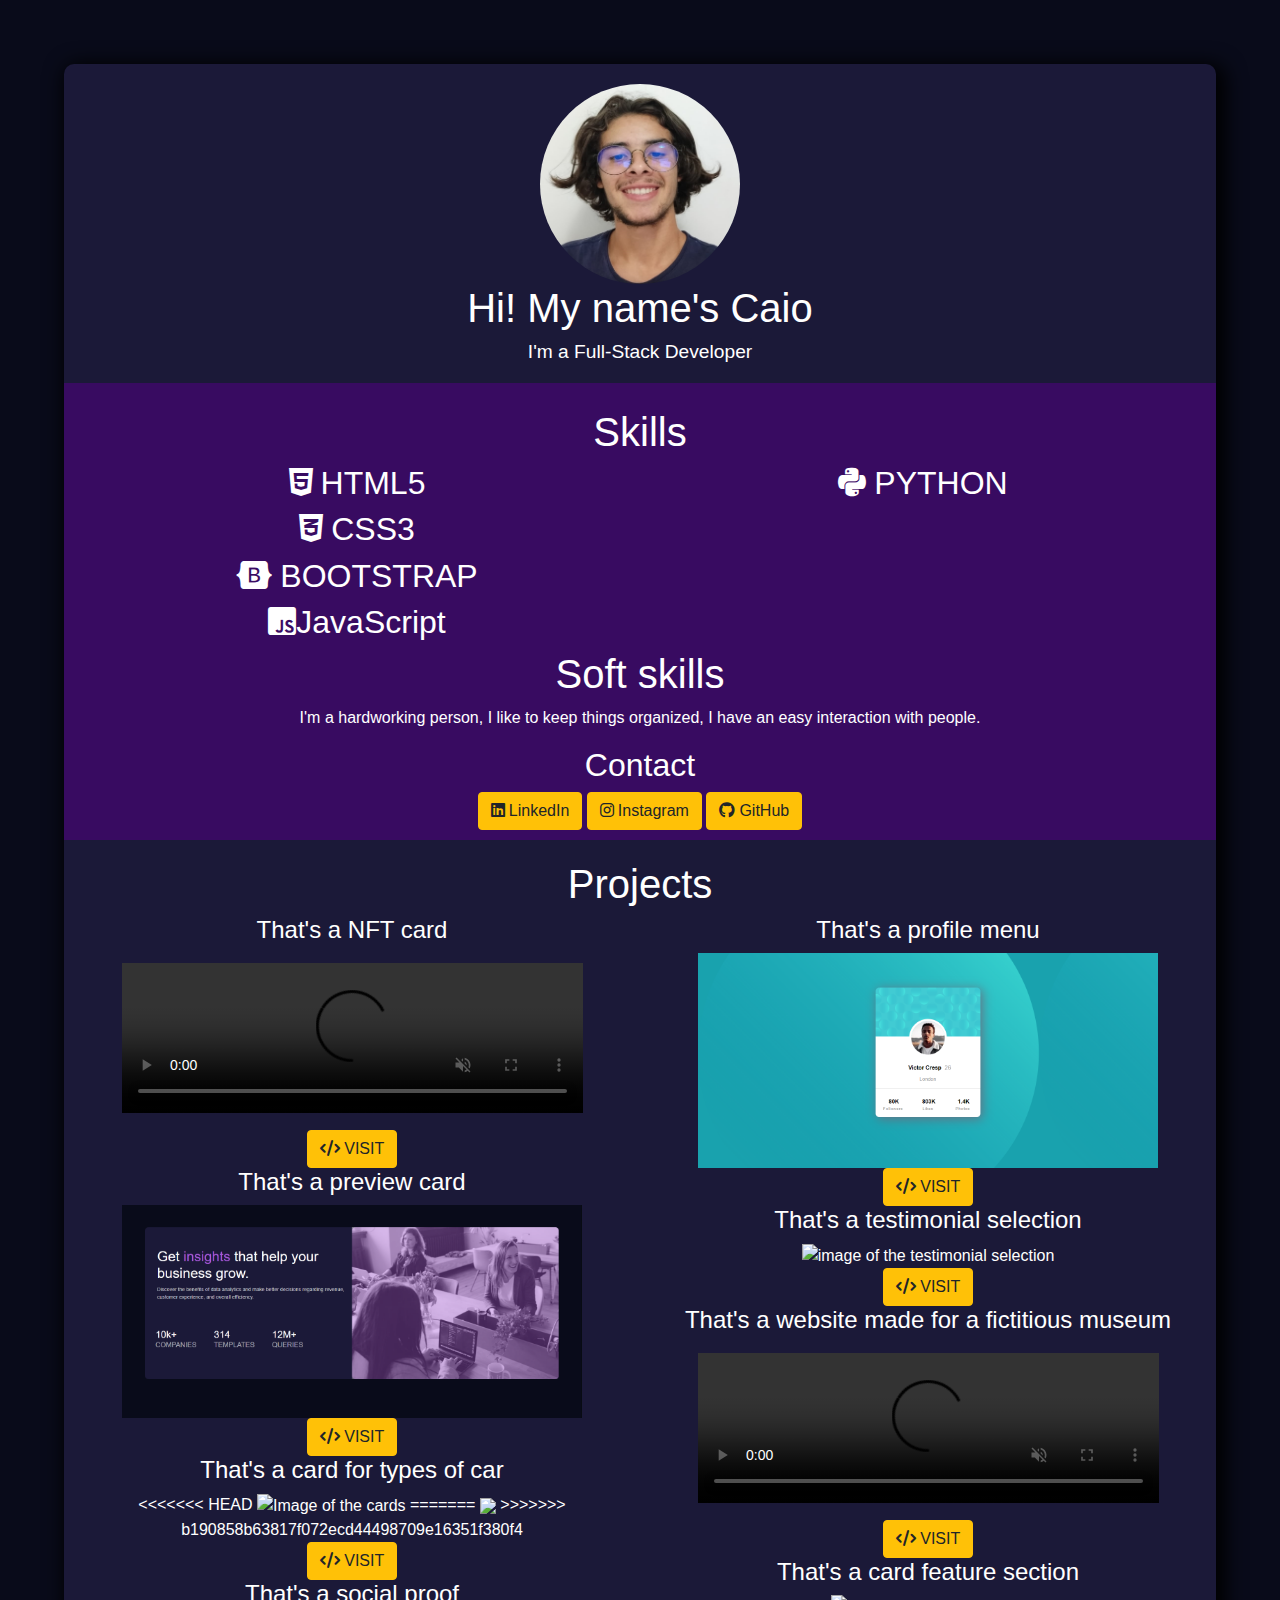
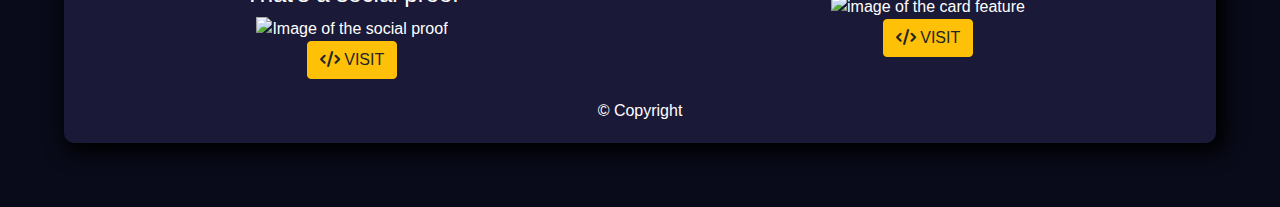
==== index.html @ fe66d122 "pequena alteração" ====
<!DOCTYPE html>
<html lang="en">

	<head>

		<meta charset="utf-8">
		<meta name="viewport" content="width=device-width, initial-scale=1">
		<title>My Portfolio</title>

		<!-- Bootstrap -->
		<link rel="stylesheet" type="text/css" href="css/bootstrap.min.css">

		<!-- Estilo css -->
		<link rel="stylesheet" type="text/css" href="css/style.css">
		<link rel="stylesheet" type="text/css" href="css/mobile.css">
		<link rel="stylesheet" type="text/css" href="css/desktop.css">

		<!-- Font Awesome -->
		<link rel="stylesheet" type="text/css" href="fontawesome/css/all.css">

	</head>

	<body>

		<div id="container">
			
			<header>
				<img src="imagens/perfil.jpeg" alt="My image">
				<h1>Hi! My name's Caio</h1>
				<h2>I'm a Full-Stack Developer</h2>
			</header>

			<section>

				<article id="soft">

					<!-- inicio skills -->
					<div id="skills">
						<h1>Skills</h1>

						<!-- inicio skill esquerda -->
						<div class="esquerda">
						
							<!-- inicio html5 -->
							<h2><i class="fa-brands fa-html5 mr-2"></i>HTML5</h2>
							<!-- fim html 5 -->

							<!-- inicio  css3 -->
							<h2><i class="fa-brands fa-css3-alt mr-2"></i>CSS3</h2>
							<!-- fim css3 -->

							<!-- inicio bootstrap -->
							<h2><i class="fa-brands fa-bootstrap mr-2"></i>BOOTSTRAP</h2>
							<!-- fim bootstrap -->

							<!-- inicio JavaScript -->
							<h2><i class="fa-brands fa-js-square"></i>JavaScript</h2>
							<!-- fim JavaScript -->

						</div>
						<!-- fim skill esquerda -->

						<!-- inicio skill direita -->
						<div class="direita">

							<!-- inicio python -->
							<h2><i class="fa-brands fa-python mr-2"></i>PYTHON</h2>
							<!-- fim python -->
							
						</div>
						<!-- fim skill direita -->

					</div>
					<!-- fim skills -->

					<!-- inicio soft skills -->
					<div id="soft-skills">
						<h1>Soft skills</h1>
						<p>
							I'm a hardworking person, I like to keep things organized, I have an easy interaction with people.
						</p>
					</div>
					<!-- fim soft skills -->

					<!-- inicio contatos -->
					<nav>
						<h2>Contact</h2>
						<a href="https://www.linkedin.com/in/caiooliveira82/" target="_blank" class=" btn btn-warning"><i class="fa-brands fa-linkedin mr-1"></i>LinkedIn</a>

						<a href="https://www.instagram.com/ccaiooliveira27/" target="_blank" class="btn btn-warning"><i class="fa-brands fa-instagram mr-1"></i>Instagram</a>

						<a href="https://github.com/Grindelwald27" target="_blank" class="btn btn-warning"><i class="fa-brands fa-github mr-1"></i>GitHub</a>
					</nav>
					<!-- fim contatos -->


				</article>

				<article id="projects">
					
					<!-- início projects -->
					<h1>Projects</h1>

					<!-- inicio projeto esquerda -->
					<div class="esquerda">

						<!-- inicio nft card -->
						<div>
							<h2> That's a NFT card</h2>
							<video src="videos/nft.mp4" controls muted></video>
							<br>
							<a href="https://grindelwald27.github.io/nft-preview-card-component-main/" target="_blank" class="btn btn-warning"><i class="fa-solid fa-code"></i> VISIT</a>
						</div>
						<!-- fim nft card -->

						<!-- inicio preview card -->
						<div>
							<h2> That's a preview card</h2>
							<img src="imagens/preview-card.png" alt="Image of the preview card">
							<br>
							<a href="https://grindelwald27.github.io/preview-card/" target="_blank" class="btn btn-warning"><i class="fa-solid fa-code"></i> VISIT</a>
						</div>
						<!-- fim preview card -->

						<!-- inicio buy car -->
						<div>
							<h2> That's a card for types of car</h2>
<<<<<<< HEAD
							<img src="imagens/buy-car.png" alt="Image of the cards">
=======
							<img src="imagens/buy-car.png" alt"Image of the card of cars">
>>>>>>> b190858b63817f072ecd44498709e16351f380f4
							<br>
							<a href="https://grindelwald27.github.io/preview-buy-car/" target="_blank" class="btn btn-warning"><i class="fa-solid fa-code"></i> VISIT</a>
						</div>
						<!-- fim buy car -->

						<!-- inicio social proof -->
						<div>
							<h2> That's a social proof</h2>
							<img src="imagens/social-proof.png" alt="Image of the social proof">
							<br>
							<a href="https://grindelwald27.github.io/social-proof-section/" target="_blank" class="btn btn-warning"><i class="fa-solid fa-code"></i> VISIT</a>
						</div>
						<!-- fim social proof -->

					</div>
					<!-- fim projeto esquerda -->

					<!-- inicio projeto direita -->
					<div class="direita">

						<!-- inicio profile menu -->
						<div>
							<h2>
								That's a profile menu
							</h2>
							<img src="imagens/profile-menu.png" alt="Image of the profile menu">
							<br>
							<a href="https://grindelwald27.github.io/profile-card-component-main/" class="btn btn-warning" target="_blank"><i class="fa-solid fa-code"></i> VISIT</a>
						</div>
						<!-- fim profile menu -->

						<!-- inicio testimonials -->
						<div>
							<h2>
								That's a testimonial selection
							</h2>
							<img src="imagens/testimonials.png" alt="image of the testimonial selection">
							<br>
							<a href="https://grindelwald27.github.io/testimonials/" class="btn btn-warning" target="_blank"><i class="fa-solid fa-code"></i> VISIT</a>
						</div>
						<!-- fim testimonials -->

						<!-- inicio museu -->
						<div>
							<h2>
								 That's a website made for a fictitious museum
							</h2>
							<video src="videos/museu-nacional.mp4" controls muted></video>
							<br>
							<a href="https://grindelwald27.github.io/projeto6/" target="_blank" class="btn btn-warning"><i class="fa-solid fa-code"></i> VISIT</a>
						</div>
						<!-- fim museu -->

						<!-- inicio card feature -->
						<div>
							<h2> That's a card feature section</h2>
							<img src="imagens/card-feature.png" alt="image of the card feature">
							<br>
							<a href="https://grindelwald27.github.io/four-card-feature-section-master/" target="_blank" class="btn btn-warning"><i class="fa-solid fa-code"></i> VISIT</a>
						</div>
						<!-- fim card feature -->

					</div>
					<!-- fim projeto direita -->

				</article>
				<!-- fim projects -->

			</section>

			<footer>
				&copy; Copyright
			</footer>

		</div>




		<script src="https://code.jquery.com/jquery-3.3.1.slim.min.js" integrity="sha384-q8i/X+965DzO0rT7abK41JStQIAqVgRVzpbzo5smXKp4YfRvH+8abtTE1Pi6jizo" crossorigin="anonymous"></script>
   		<script src="https://cdnjs.cloudflare.com/ajax/libs/popper.js/1.14.3/umd/popper.min.js" integrity="sha384-ZMP7rVo3mIykV+2+9J3UJ46jBk0WLaUAdn689aCwoqbBJiSnjAK/l8WvCWPIPm49" crossorigin="anonymous"></script>
    	<script src="js/bootstrap.min.js"></script>


	</body>

</html>
---- css/style.css ----
*{
	margin: 0;
	padding: 0;
}

body{
	font-family: "Trebuchet MS", Helvetica, sans-serif;
	background-color: hsl(233, 47%, 7%);
}

#container{
	width: 90%;
	margin: 5% 5%;
	border-radius: 10px;
	background-color: hsl(244, 38%, 16%);
	color: white;
	box-shadow: 5px 5px 20px 5px black;
}

header h2 {
	font-size: 1.2em;
}

header img {
	width: 200px;
	height: 200px;
	margin-top: 20px;
	border-radius: 500px;
}


article#soft{
	padding: 10px;
	margin: 20px 0px;
	background-color: #380B61;
}

article#soft h1{
	margin-top: 15px;
}

#soft-skills{
	clear: both;
}

article#projects h2{
	font-size: 1.5em;
}

video{
	width: 100%;
	margin: 10px auto;
}

img{
	width: 100%;
}

form{
	width: 90%;
	margin: 0px auto;
	padding: 10px;
}

footer{
	margin: 20px auto;
	padding: 20px;
	clear: both;
}
---- css/mobile.css ----
@media(min-width: 360px) and (max-width: 575px){
	body {
		text-align: center;
	}

	h2{
		margin-top: 15px;
	}

	header h1 {
		margin-top: 20px;
		margin-bottom: 20px;
	}

	a{
		margin-top: 20px;
	}

	.esquerda{
		order: 1;
	}

	.direita {
		order: 2;
	}

}
---- css/desktop.css ----
@media (min-width: 576px) {
	body{
		text-align: center;
	}

	button{
		margin: 20px 0px;
	}

	video {
		width: 80%;
	}

	.esquerda img, .direita img {
		width: 80%;
	}

	.progress{
		width: 70%;
		margin: 0px auto;
	}

	.esquerda{
	width: 50%;
	float: left;
	}

	.direita{
		width: 50%;
		float: right;
	}


}
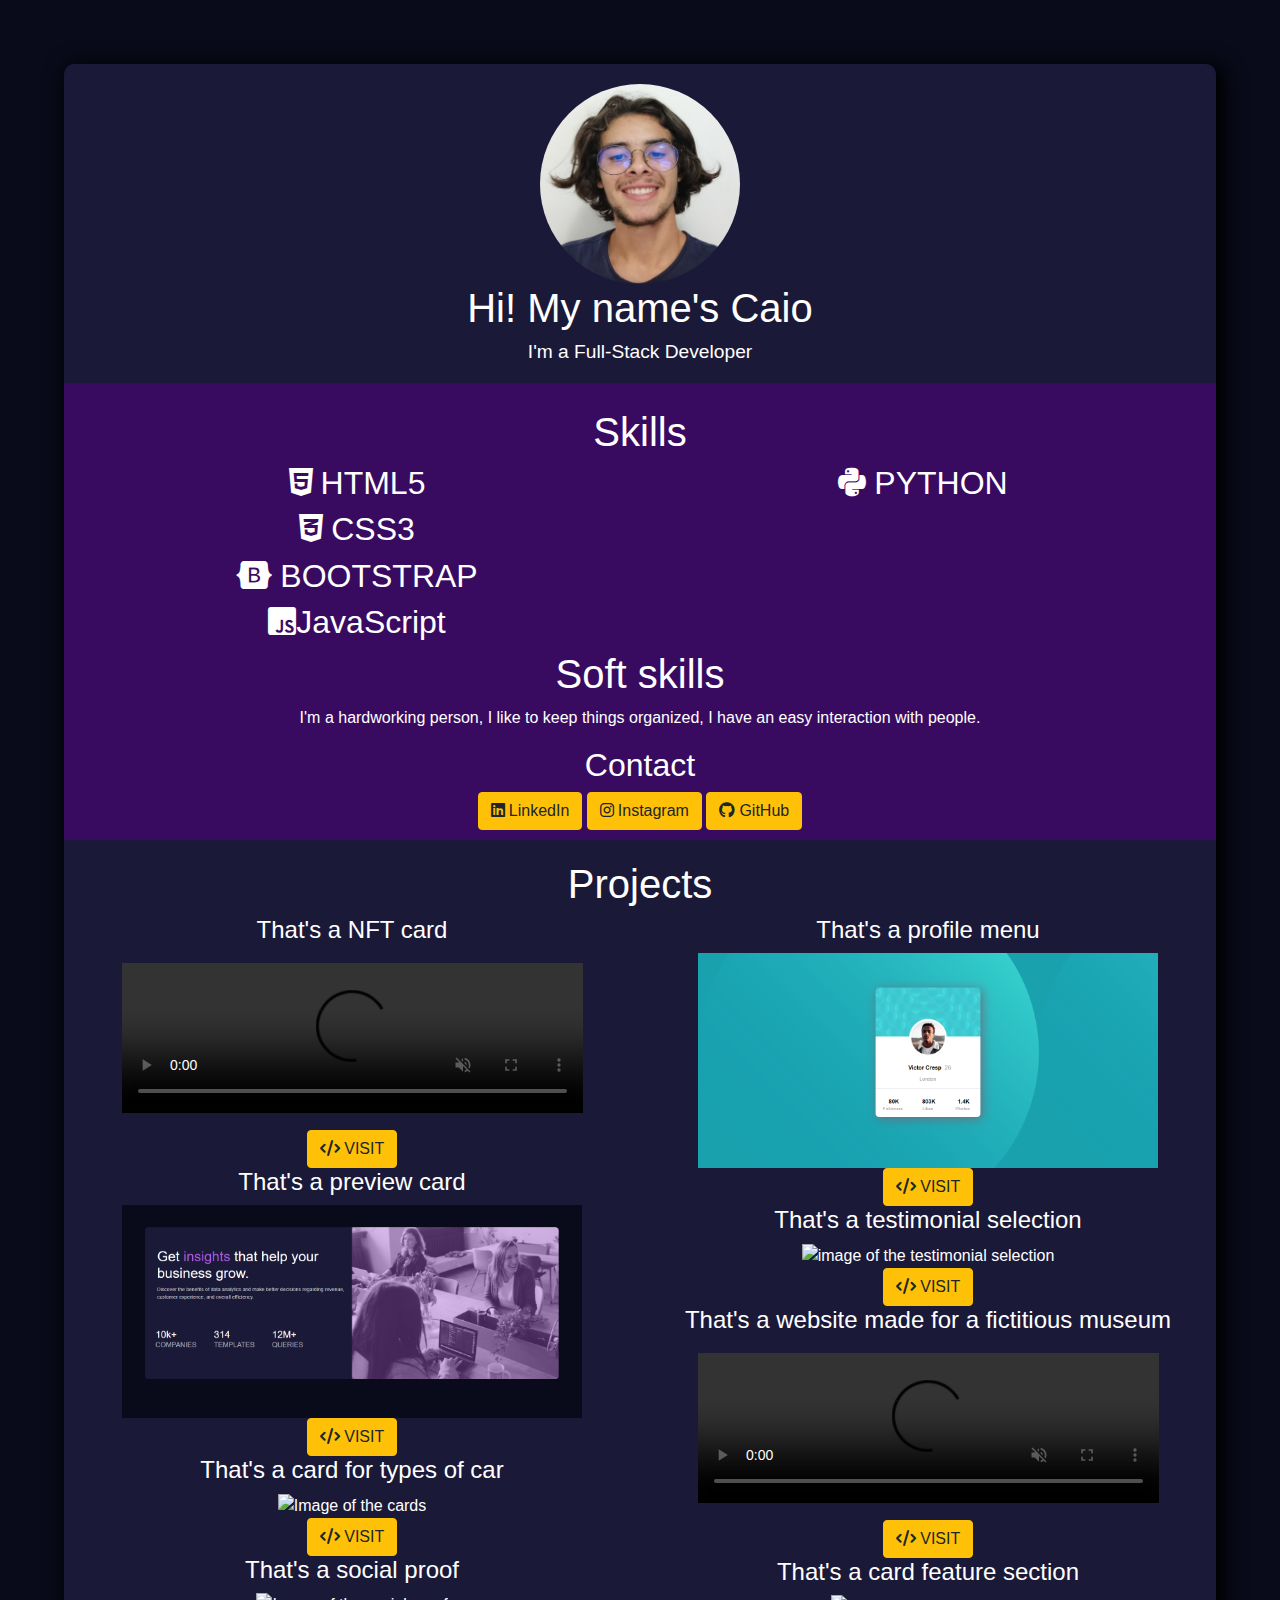
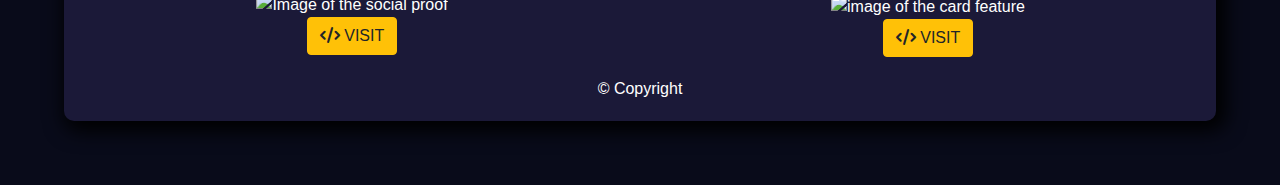
==== commit 76b9dbdc: "outra alteração" ====
--- a/index.html
+++ b/index.html
@@ -125,11 +125,7 @@
 						<!-- inicio buy car -->
 						<div>
 							<h2> That's a card for types of car</h2>
-<<<<<<< HEAD
 							<img src="imagens/buy-car.png" alt="Image of the cards">
-=======
-							<img src="imagens/buy-car.png" alt"Image of the card of cars">
->>>>>>> b190858b63817f072ecd44498709e16351f380f4
 							<br>
 							<a href="https://grindelwald27.github.io/preview-buy-car/" target="_blank" class="btn btn-warning"><i class="fa-solid fa-code"></i> VISIT</a>
 						</div>
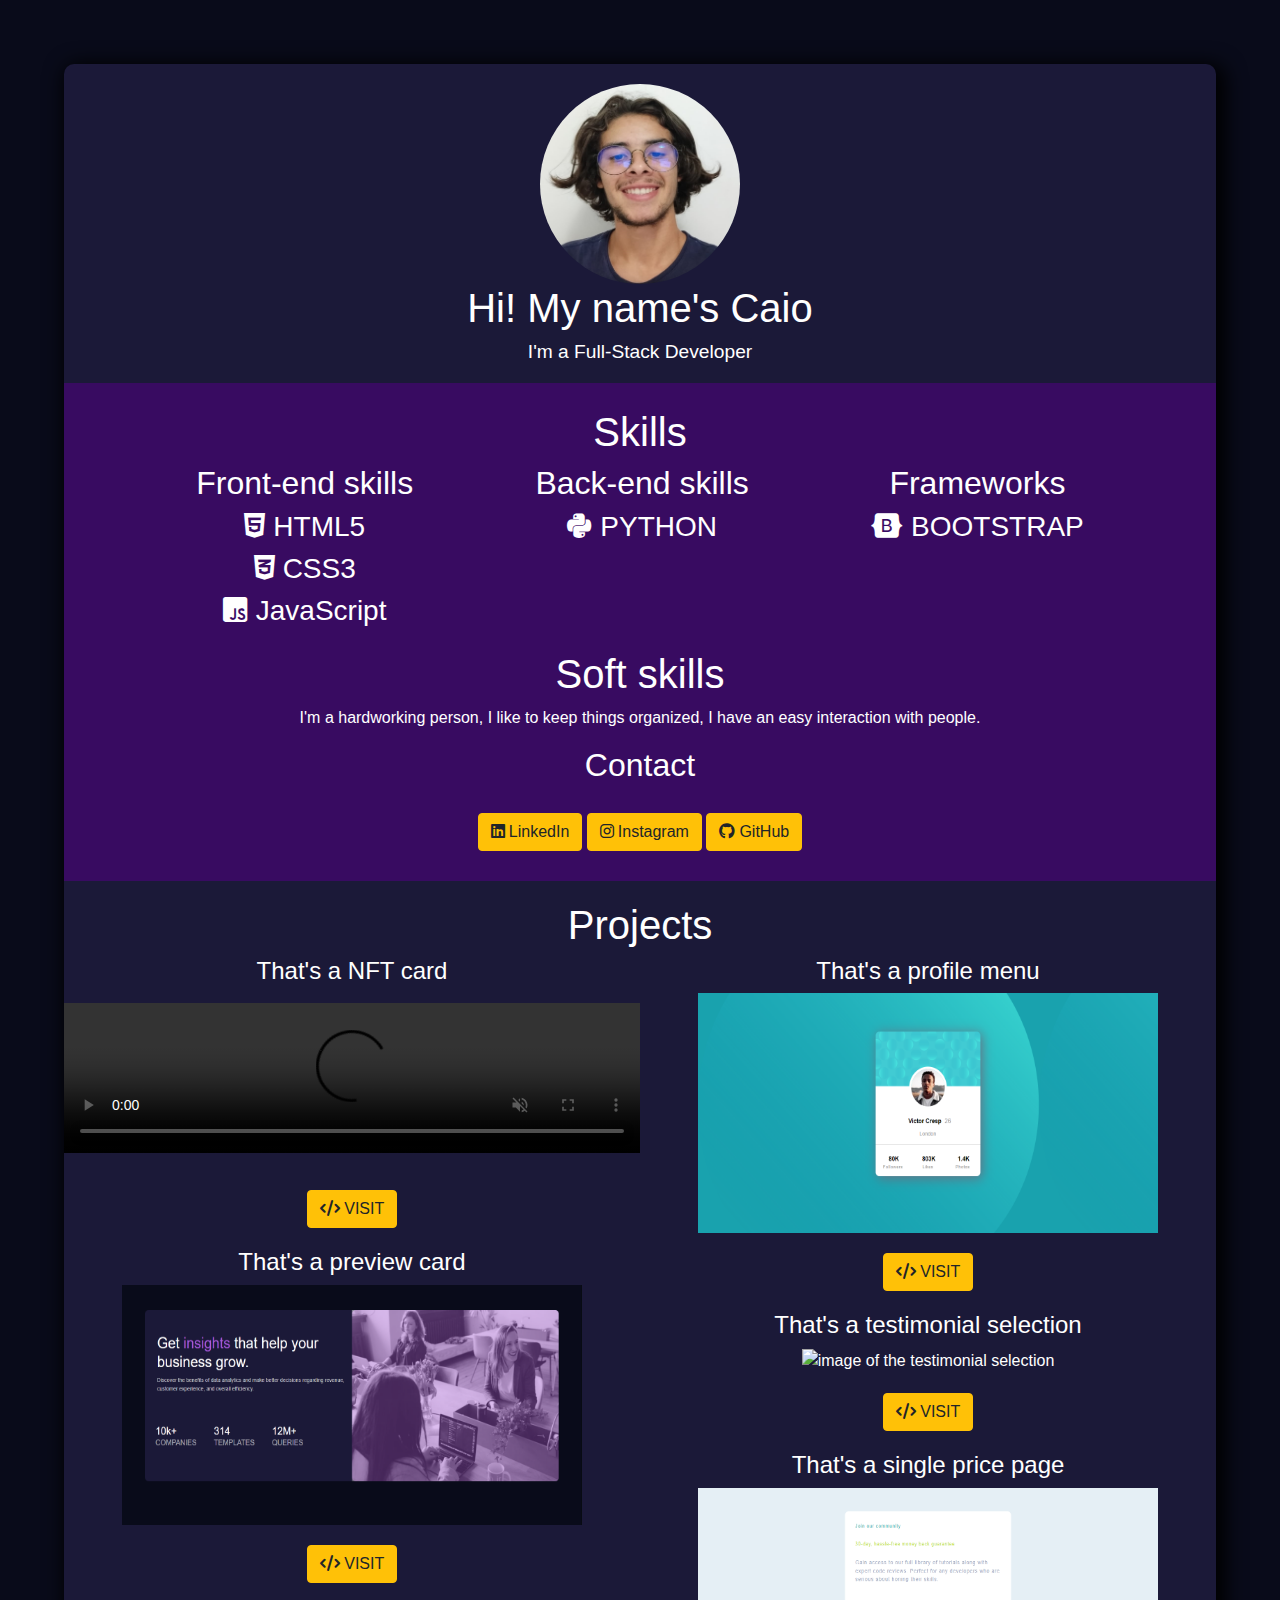
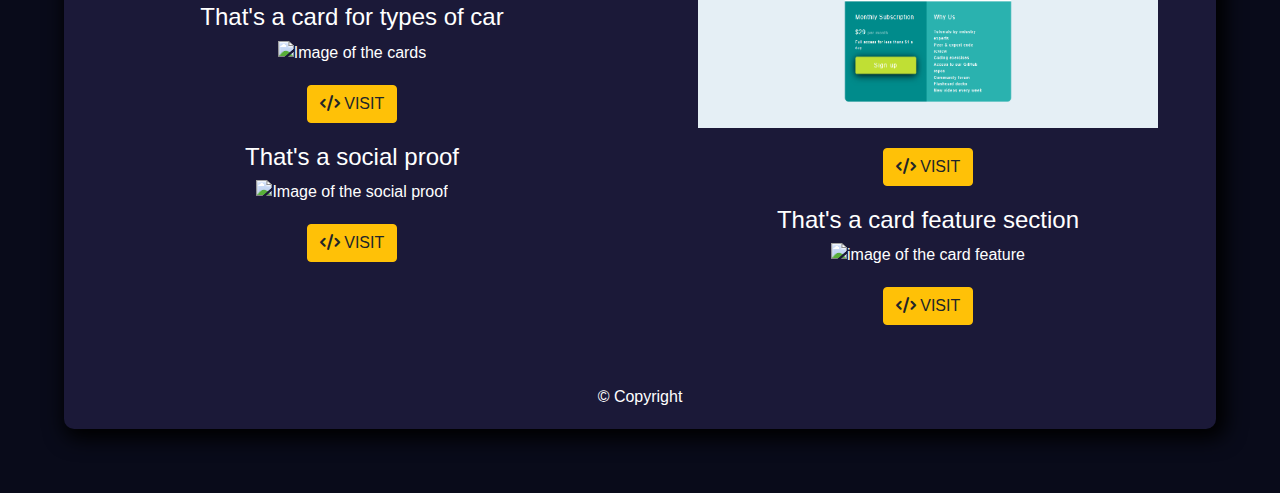
==== commit a8ba6d09: "adicionando novo projeto" ====
--- a/index.html
+++ b/index.html
@@ -34,41 +34,54 @@
 
 				<article id="soft">
 
+					<h1>Skills</h1>
+
 					<!-- inicio skills -->
 					<div id="skills">
-						<h1>Skills</h1>
-
-						<!-- inicio skill esquerda -->
-						<div class="esquerda">
+
+						<!-- inicio skill front-end -->
+						<div id="front-end">
+
+							<h2>Front-end skills</h2>
 						
 							<!-- inicio html5 -->
-							<h2><i class="fa-brands fa-html5 mr-2"></i>HTML5</h2>
+							<h3><i class="fa-brands fa-html5 mr-2"></i>HTML5</h3>
 							<!-- fim html 5 -->
 
 							<!-- inicio  css3 -->
-							<h2><i class="fa-brands fa-css3-alt mr-2"></i>CSS3</h2>
+							<h3><i class="fa-brands fa-css3-alt mr-2"></i>CSS3</h3>
 							<!-- fim css3 -->
 
-							<!-- inicio bootstrap -->
-							<h2><i class="fa-brands fa-bootstrap mr-2"></i>BOOTSTRAP</h2>
-							<!-- fim bootstrap -->
-
 							<!-- inicio JavaScript -->
-							<h2><i class="fa-brands fa-js-square"></i>JavaScript</h2>
+							<h3><i class="fa-brands fa-js-square"></i> JavaScript</h3>
 							<!-- fim JavaScript -->
 
 						</div>
-						<!-- fim skill esquerda -->
-
-						<!-- inicio skill direita -->
-						<div class="direita">
+						<!-- fim skill front-end -->
+
+						<!-- inicio skill back-end -->
+						<div id="back-end">
+
+							<h2>Back-end skills</h2>
 
 							<!-- inicio python -->
-							<h2><i class="fa-brands fa-python mr-2"></i>PYTHON</h2>
+							<h3><i class="fa-brands fa-python mr-2"></i>PYTHON</h3>
 							<!-- fim python -->
 							
 						</div>
-						<!-- fim skill direita -->
+						<!-- fim skill back-end -->
+
+						<!-- inicio skills framework -->
+						<div id="framework">
+
+							<h2>Frameworks</h2>
+
+							<!-- inicio bootstrap -->
+							<h3><i class="fa-brands fa-bootstrap mr-2"></i>BOOTSTRAP</h3>
+							<!-- fim bootstrap -->
+
+						</div>
+						<!-- fim skills framework -->
 
 					</div>
 					<!-- fim skills -->
@@ -96,13 +109,15 @@
 
 				</article>
 
+				<!-- início projects -->
+				<h1>Projects</h1>
+
+
+
 				<article id="projects">
 					
-					<!-- início projects -->
-					<h1>Projects</h1>
-
 					<!-- inicio projeto esquerda -->
-					<div class="esquerda">
+					<div id="esquerda">
 
 						<!-- inicio nft card -->
 						<div>
@@ -144,7 +159,7 @@
 					<!-- fim projeto esquerda -->
 
 					<!-- inicio projeto direita -->
-					<div class="direita">
+					<div id="direita">
 
 						<!-- inicio profile menu -->
 						<div>
@@ -168,16 +183,16 @@
 						</div>
 						<!-- fim testimonials -->
 
-						<!-- inicio museu -->
+						<!-- inicio single proof -->
 						<div>
 							<h2>
-								 That's a website made for a fictitious museum
+								 That's a single price page
 							</h2>
-							<video src="videos/museu-nacional.mp4" controls muted></video>
+							<img src="imagens/single-price.png" alt="Image of the single price">
 							<br>
 							<a href="https://grindelwald27.github.io/projeto6/" target="_blank" class="btn btn-warning"><i class="fa-solid fa-code"></i> VISIT</a>
 						</div>
-						<!-- fim museu -->
+						<!-- fim single proof -->
 
 						<!-- inicio card feature -->
 						<div>
--- a/css/desktop.css
+++ b/css/desktop.css
@@ -3,32 +3,31 @@
 		text-align: center;
 	}
 
-	button{
+	a{
 		margin: 20px 0px;
 	}
 
-	video {
-		width: 80%;
+	div#skills {
+		display: flex;
+		justify-content: space-evenly;
 	}
 
-	.esquerda img, .direita img {
-		width: 80%;
+	article#projects {
+		display: flex;
+		flex-direction: row;
+		justify-content: space-between;
 	}
 
-	.progress{
-		width: 70%;
-		margin: 0px auto;
+	article#projects img {
+		width: 80%;
+		height: 240px;
 	}
 
-	.esquerda{
-	width: 50%;
-	float: left;
+	div#esquerda {
+		width: 50%;
 	}
 
-	.direita{
+	div#direita {
 		width: 50%;
-		float: right;
 	}
-
-
 }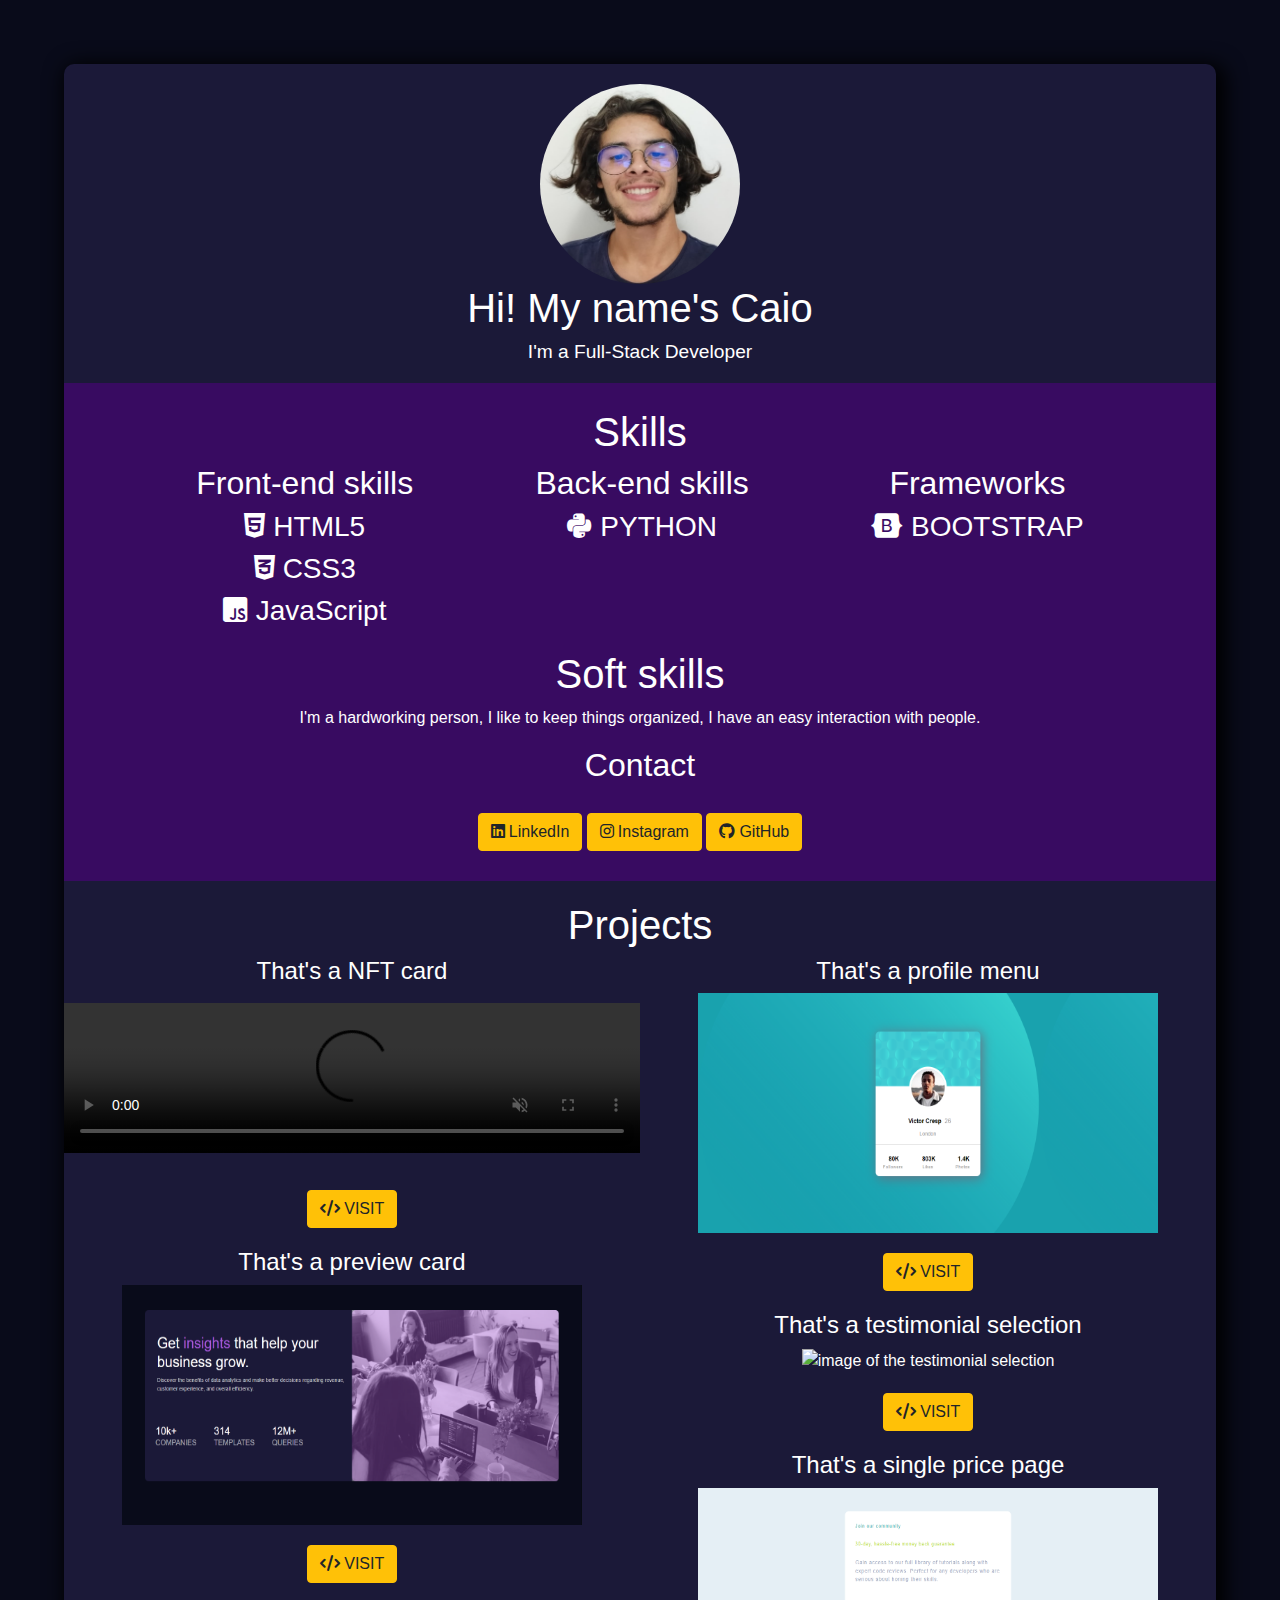
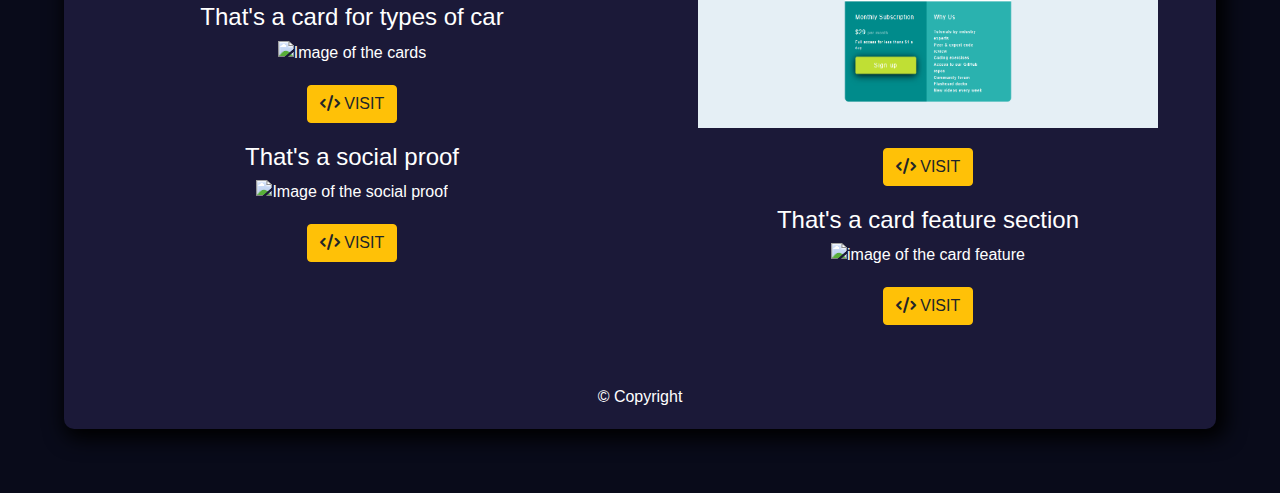
==== commit 6ac4b439: "adicionando link pro novo projeto" ====
--- a/index.html
+++ b/index.html
@@ -190,7 +190,7 @@
 							</h2>
 							<img src="imagens/single-price.png" alt="Image of the single price">
 							<br>
-							<a href="https://grindelwald27.github.io/projeto6/" target="_blank" class="btn btn-warning"><i class="fa-solid fa-code"></i> VISIT</a>
+							<a href="https://grindelwald27.github.io/single-price-grid-component-master/" target="_blank" class="btn btn-warning"><i class="fa-solid fa-code"></i> VISIT</a>
 						</div>
 						<!-- fim single proof -->
 
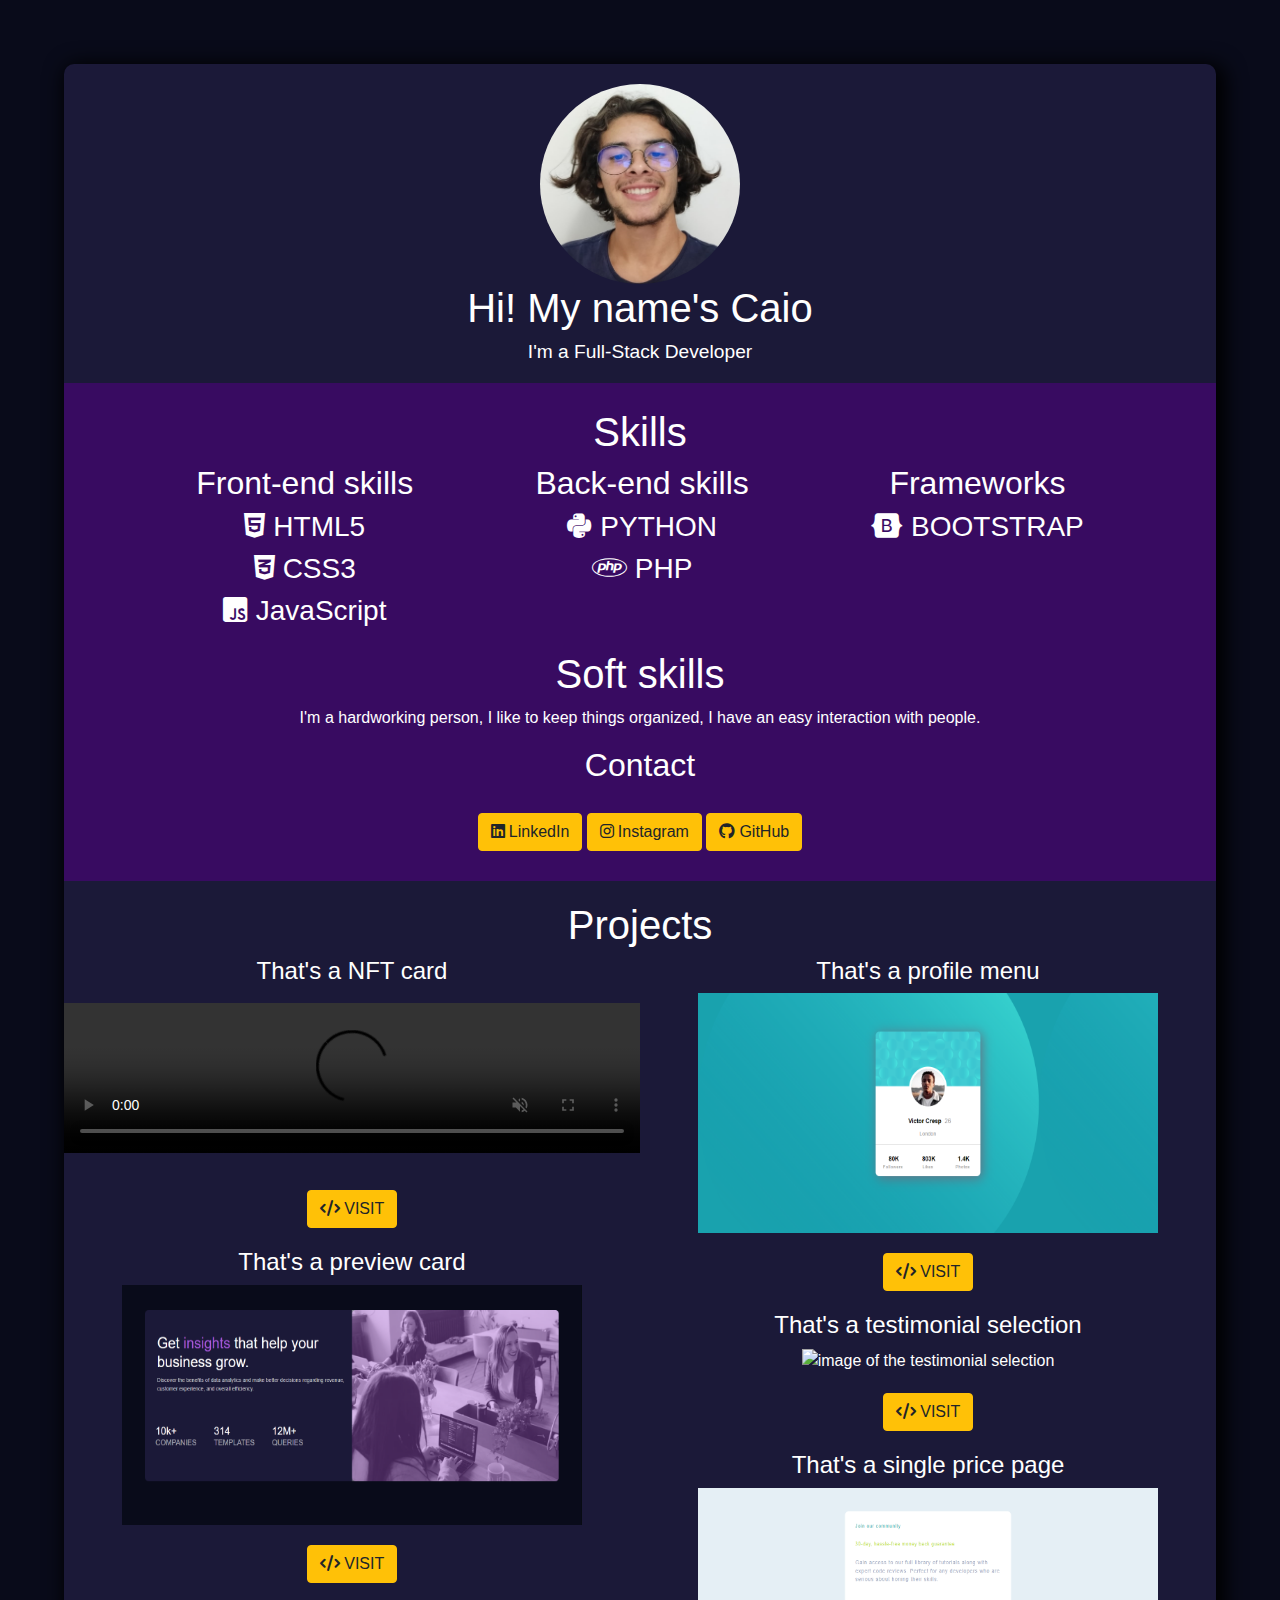
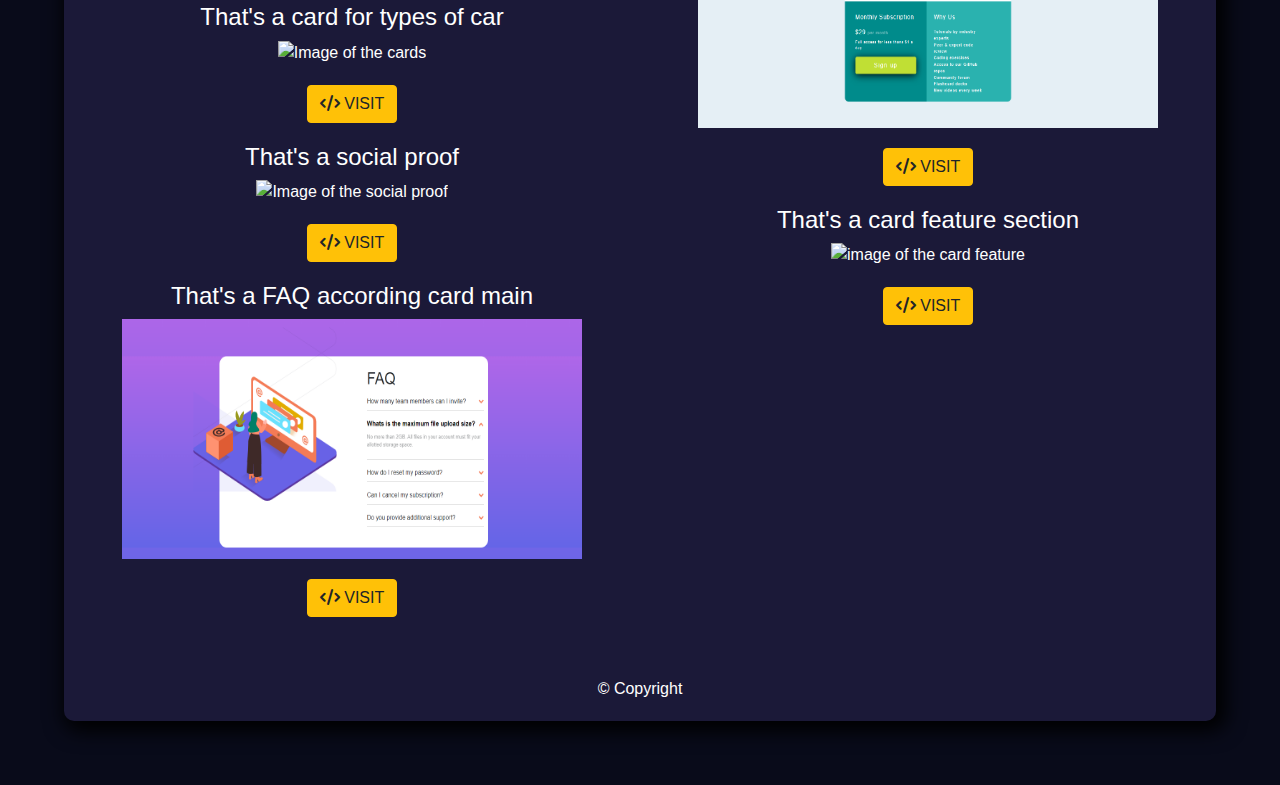
==== commit 49aff68e: "adicionando novos projetos" ====
--- a/index.html
+++ b/index.html
@@ -67,6 +67,10 @@
 							<!-- inicio python -->
 							<h3><i class="fa-brands fa-python mr-2"></i>PYTHON</h3>
 							<!-- fim python -->
+
+							<!-- inicio php-->
+							<h3><i class="fa-brands fa-php mr-2"></i>PHP</h3>
+							<!-- fim php -->
 							
 						</div>
 						<!-- fim skill back-end -->
@@ -155,6 +159,14 @@
 						</div>
 						<!-- fim social proof -->
 
+						<!-- inicio according card -->
+						<div>
+							<h2>That's a FAQ according card main</h2>
+							<img src="imagens/accordion-card.png" alt="Image of the according card">
+							<br>
+							<a href="https://grindelwald27.github.io/faq-accordion-card-main/" target="_blank" class="btn btn-warning"><i class="fa-solid fa-code"></i> VISIT</a>
+						</div>
+
 					</div>
 					<!-- fim projeto esquerda -->
 
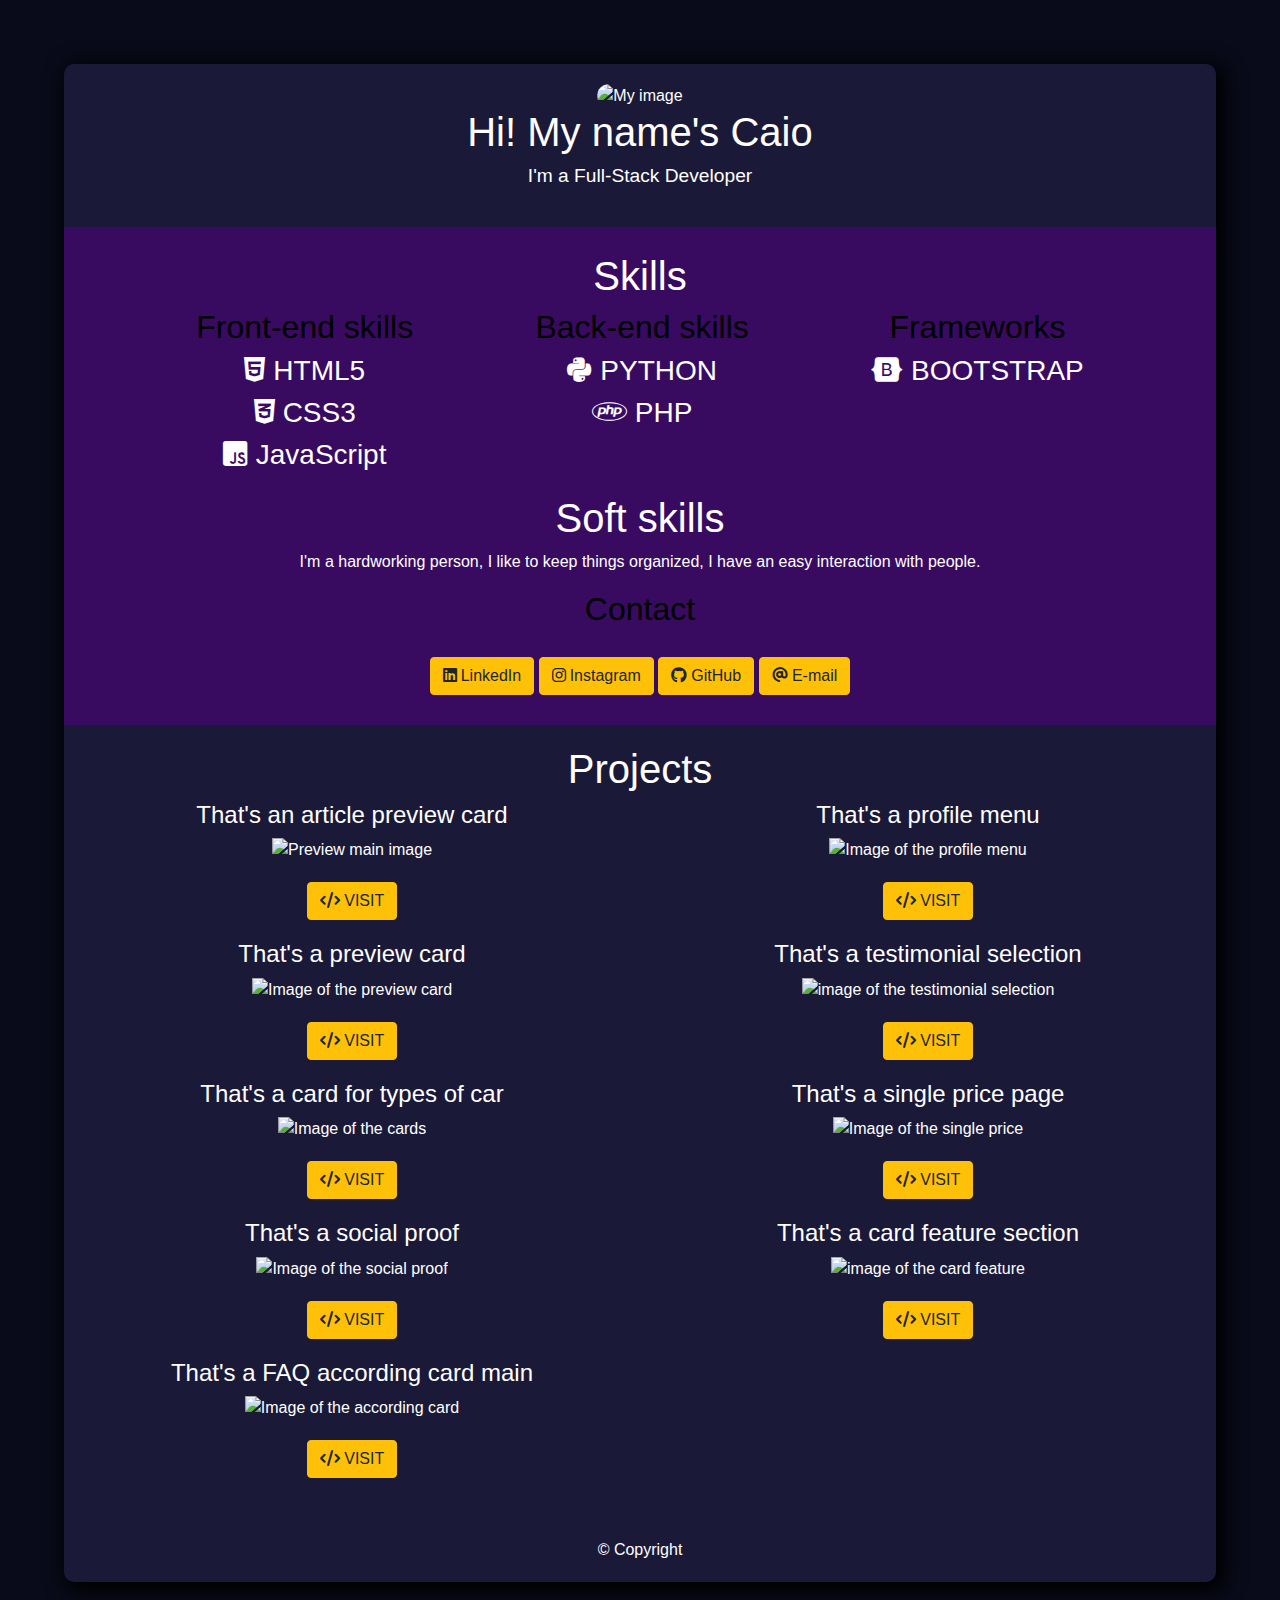
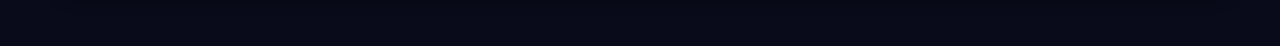
==== commit 151fba1e: "adicionando botão de email" ====
--- a/index.html
+++ b/index.html
@@ -25,7 +25,7 @@
 		<div id="container">
 			
 			<header>
-				<img src="imagens/perfil.jpeg" alt="My image">
+				<img src="images/perfil.jpeg" alt="My image">
 				<h1>Hi! My name's Caio</h1>
 				<h2>I'm a Full-Stack Developer</h2>
 			</header>
@@ -102,11 +102,13 @@
 					<!-- inicio contatos -->
 					<nav>
 						<h2>Contact</h2>
-						<a href="https://www.linkedin.com/in/caiooliveira82/" target="_blank" class=" btn btn-warning"><i class="fa-brands fa-linkedin mr-1"></i>LinkedIn</a>
-
-						<a href="https://www.instagram.com/ccaiooliveira27/" target="_blank" class="btn btn-warning"><i class="fa-brands fa-instagram mr-1"></i>Instagram</a>
-
-						<a href="https://github.com/Grindelwald27" target="_blank" class="btn btn-warning"><i class="fa-brands fa-github mr-1"></i>GitHub</a>
+						<a href="https://www.linkedin.com/in/caiooliveira82/" target="_blank" class=" btn btn-warning" title="LinkedIn"><i class="fa-brands fa-linkedin mr-1"></i>LinkedIn</a>
+
+						<a href="https://www.instagram.com/ccaiooliveira27/" target="_blank" class="btn btn-warning" title="Instagram"><i class="fa-brands fa-instagram mr-1"></i>Instagram</a>
+
+						<a href="https://github.com/Grindelwald27" target="_blank" class="btn btn-warning" title="GitHub"><i class="fa-brands fa-github mr-1"></i>GitHub</a>
+
+						<a href="mailto:ccaio.oliveira83@gmail.com" target="_blank" class="btn btn-warning" title="E-mail"><i class="fa-solid fa-at"></i> E-mail</a>
 					</nav>
 					<!-- fim contatos -->
 
@@ -123,19 +125,19 @@
 					<!-- inicio projeto esquerda -->
 					<div id="esquerda">
 
-						<!-- inicio nft card -->
-						<div>
-							<h2> That's a NFT card</h2>
-							<video src="videos/nft.mp4" controls muted></video>
-							<br>
-							<a href="https://grindelwald27.github.io/nft-preview-card-component-main/" target="_blank" class="btn btn-warning"><i class="fa-solid fa-code"></i> VISIT</a>
-						</div>
-						<!-- fim nft card -->
+						<!-- inicio article preview -->
+						<div>
+							<h2> That's an article preview card </h2>
+							<img src="images/article-preview.png" alt="Preview main image">
+							<br>
+							<a href="https://grindelwald27.github.io/article-preview-component-master/" target="_blank" class="btn btn-warning"><i class="fa-solid fa-code"></i> VISIT</a>
+						</div>
+						<!-- fim article preview -->
 
 						<!-- inicio preview card -->
 						<div>
 							<h2> That's a preview card</h2>
-							<img src="imagens/preview-card.png" alt="Image of the preview card">
+							<img src="images/preview-card.png" alt="Image of the preview card">
 							<br>
 							<a href="https://grindelwald27.github.io/preview-card/" target="_blank" class="btn btn-warning"><i class="fa-solid fa-code"></i> VISIT</a>
 						</div>
@@ -144,7 +146,7 @@
 						<!-- inicio buy car -->
 						<div>
 							<h2> That's a card for types of car</h2>
-							<img src="imagens/buy-car.png" alt="Image of the cards">
+							<img src="images/buy-car.png" alt="Image of the cards">
 							<br>
 							<a href="https://grindelwald27.github.io/preview-buy-car/" target="_blank" class="btn btn-warning"><i class="fa-solid fa-code"></i> VISIT</a>
 						</div>
@@ -153,7 +155,7 @@
 						<!-- inicio social proof -->
 						<div>
 							<h2> That's a social proof</h2>
-							<img src="imagens/social-proof.png" alt="Image of the social proof">
+							<img src="images/social-proof.png" alt="Image of the social proof">
 							<br>
 							<a href="https://grindelwald27.github.io/social-proof-section/" target="_blank" class="btn btn-warning"><i class="fa-solid fa-code"></i> VISIT</a>
 						</div>
@@ -162,7 +164,7 @@
 						<!-- inicio according card -->
 						<div>
 							<h2>That's a FAQ according card main</h2>
-							<img src="imagens/accordion-card.png" alt="Image of the according card">
+							<img src="images/accordion-card.png" alt="Image of the according card">
 							<br>
 							<a href="https://grindelwald27.github.io/faq-accordion-card-main/" target="_blank" class="btn btn-warning"><i class="fa-solid fa-code"></i> VISIT</a>
 						</div>
@@ -178,7 +180,7 @@
 							<h2>
 								That's a profile menu
 							</h2>
-							<img src="imagens/profile-menu.png" alt="Image of the profile menu">
+							<img src="images/profile-menu.png" alt="Image of the profile menu">
 							<br>
 							<a href="https://grindelwald27.github.io/profile-card-component-main/" class="btn btn-warning" target="_blank"><i class="fa-solid fa-code"></i> VISIT</a>
 						</div>
@@ -189,7 +191,7 @@
 							<h2>
 								That's a testimonial selection
 							</h2>
-							<img src="imagens/testimonials.png" alt="image of the testimonial selection">
+							<img src="images/testimonials.png" alt="image of the testimonial selection">
 							<br>
 							<a href="https://grindelwald27.github.io/testimonials/" class="btn btn-warning" target="_blank"><i class="fa-solid fa-code"></i> VISIT</a>
 						</div>
@@ -200,7 +202,7 @@
 							<h2>
 								 That's a single price page
 							</h2>
-							<img src="imagens/single-price.png" alt="Image of the single price">
+							<img src="images/single-price.png" alt="Image of the single price">
 							<br>
 							<a href="https://grindelwald27.github.io/single-price-grid-component-master/" target="_blank" class="btn btn-warning"><i class="fa-solid fa-code"></i> VISIT</a>
 						</div>
@@ -209,7 +211,7 @@
 						<!-- inicio card feature -->
 						<div>
 							<h2> That's a card feature section</h2>
-							<img src="imagens/card-feature.png" alt="image of the card feature">
+							<img src="images/card-feature.png" alt="image of the card feature">
 							<br>
 							<a href="https://grindelwald27.github.io/four-card-feature-section-master/" target="_blank" class="btn btn-warning"><i class="fa-solid fa-code"></i> VISIT</a>
 						</div>
--- a/css/style.css
+++ b/css/style.css
@@ -19,6 +19,7 @@
 
 header h2 {
 	font-size: 1.2em;
+	margin-bottom: 40px;
 }
 
 header img {
@@ -39,9 +40,10 @@
 	margin-top: 15px;
 }
 
-#soft-skills{
-	clear: both;
+article#soft h2 {
+	color: black;
 }
+
 
 article#projects h2{
 	font-size: 1.5em;
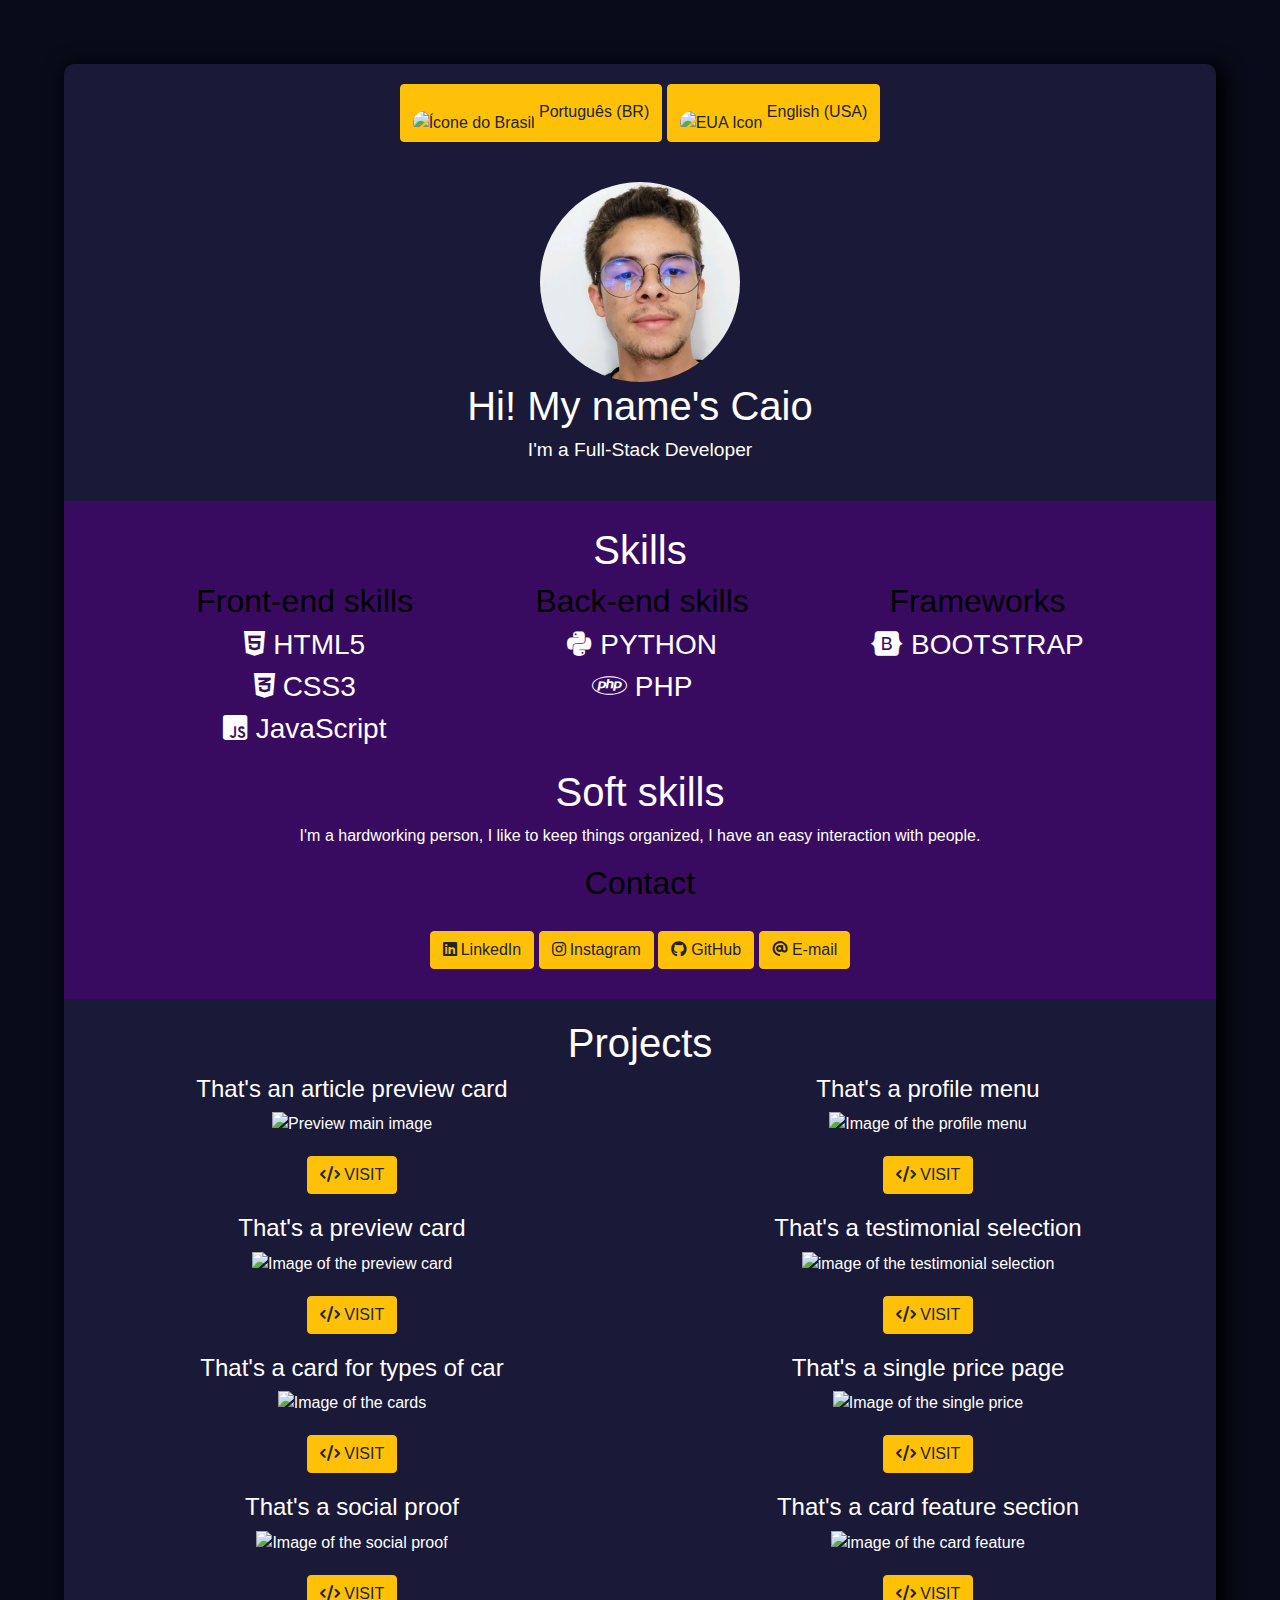
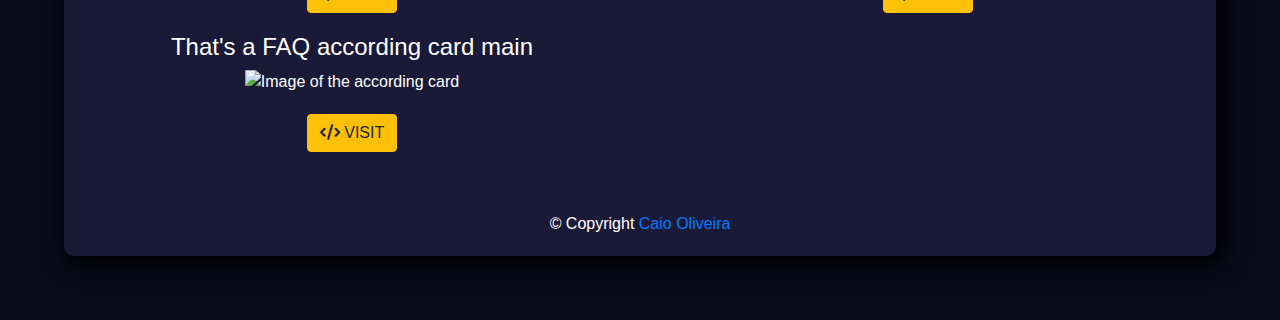
==== commit cbe43740: "trocando foto principal" ====
--- a/index.html
+++ b/index.html
@@ -25,7 +25,11 @@
 		<div id="container">
 			
 			<header>
-				<img src="images/perfil.jpeg" alt="My image">
+				<div class="traducao">
+					<a href="trad.html" class="btn btn-warning"><img class="icon" src="images/brazil-circular.png" alt="Ícone do Brasil"> Português (BR)</a>
+					<a href="index.html" class="btn btn-warning"><img class="icon" src="images/estados-unidos-icone.png" alt="EUA Icon"> English (USA)</a>
+				</div>
+				<img src="images/perfil.jpg" alt="My image">
 				<h1>Hi! My name's Caio</h1>
 				<h2>I'm a Full-Stack Developer</h2>
 			</header>
@@ -226,7 +230,7 @@
 			</section>
 
 			<footer>
-				&copy; Copyright
+				&copy; Copyright <a href="https://github.com/Grindelwald27"> Caio Oliveira</a>
 			</footer>
 
 		</div>
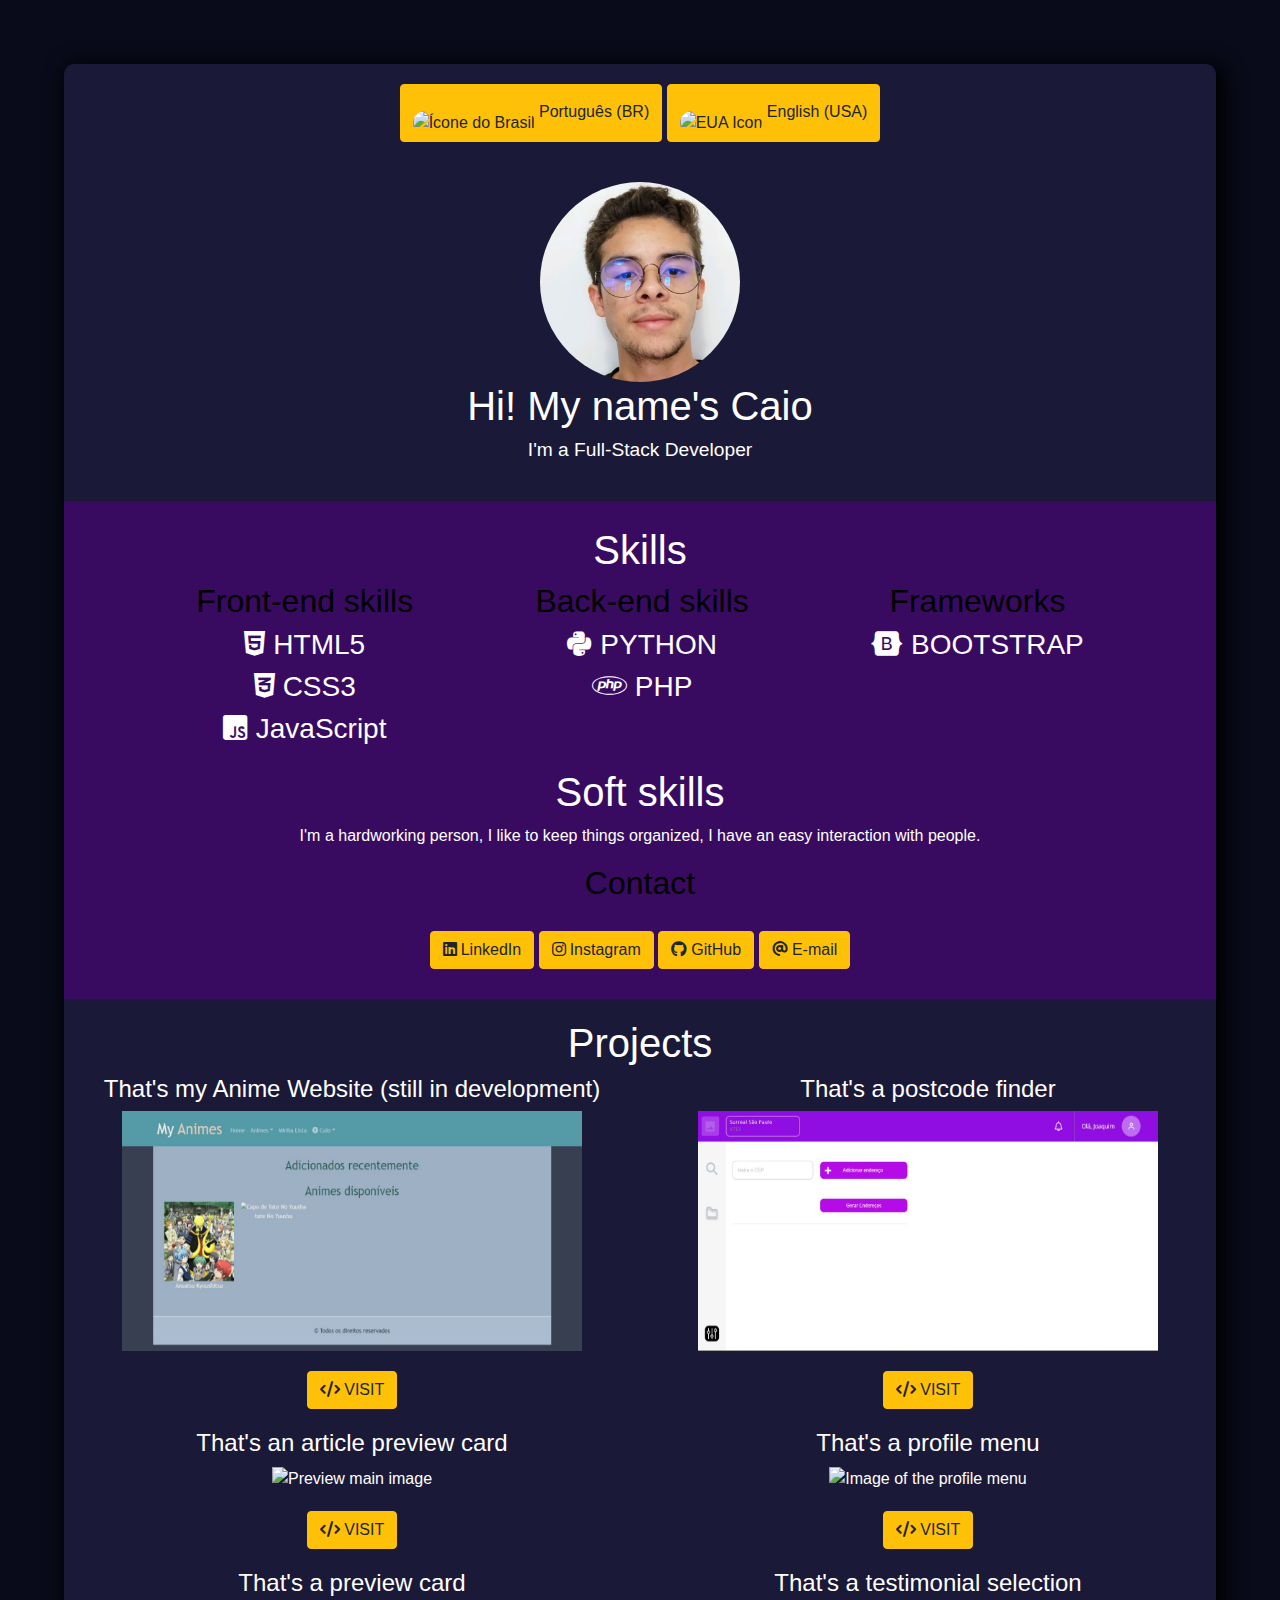
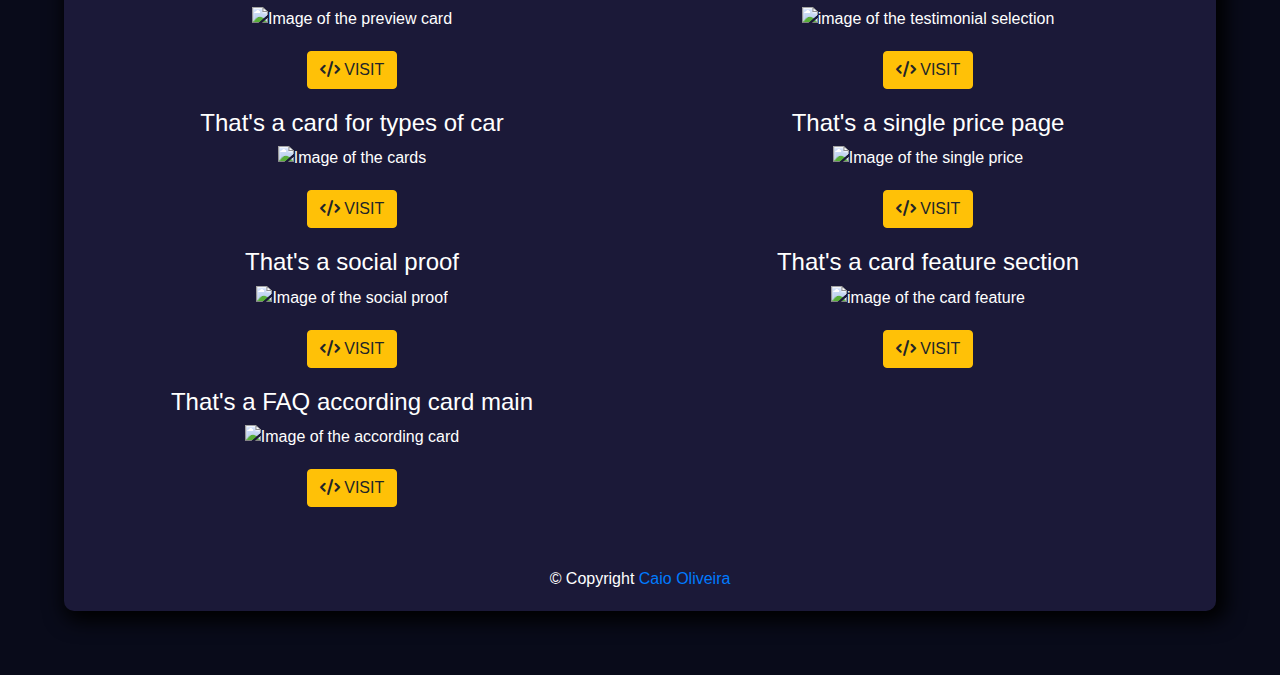
==== commit e35fc736: "adicionando dois novos projetos" ====
--- a/index.html
+++ b/index.html
@@ -129,6 +129,15 @@
 					<!-- inicio projeto esquerda -->
 					<div id="esquerda">
 
+						<!-- inicio meusanimes -->
+						<div>
+							<h2> That's my Anime Website (still in development) </h2>
+							<img src="images/meusanimes.jpeg" alt="Home from the website">
+							<br>
+							<a href="http://meusanimes.mydevelopernow.com" target="_blank" class="btn btn-warning"><i class="fa-solid fa-code"></i> VISIT</a>
+						</div>
+						<!-- fim meusanimes -->
+
 						<!-- inicio article preview -->
 						<div>
 							<h2> That's an article preview card </h2>
@@ -178,6 +187,17 @@
 
 					<!-- inicio projeto direita -->
 					<div id="direita">
+
+						<!-- inicio buscador de cep -->
+						<div>
+							<h2>
+								That's a postcode finder
+							</h2>
+							<img src="images/buscador-cep.jpeg" alt="Video of the postcode finder">
+							<br>
+							<a href="https://grindelwald27.github.io/test-content/" class="btn btn-warning" target="_blank"><i class="fa-solid fa-code"></i> VISIT</a>
+						</div>
+						<!-- fim buscador de cep -->
 
 						<!-- inicio profile menu -->
 						<div>
